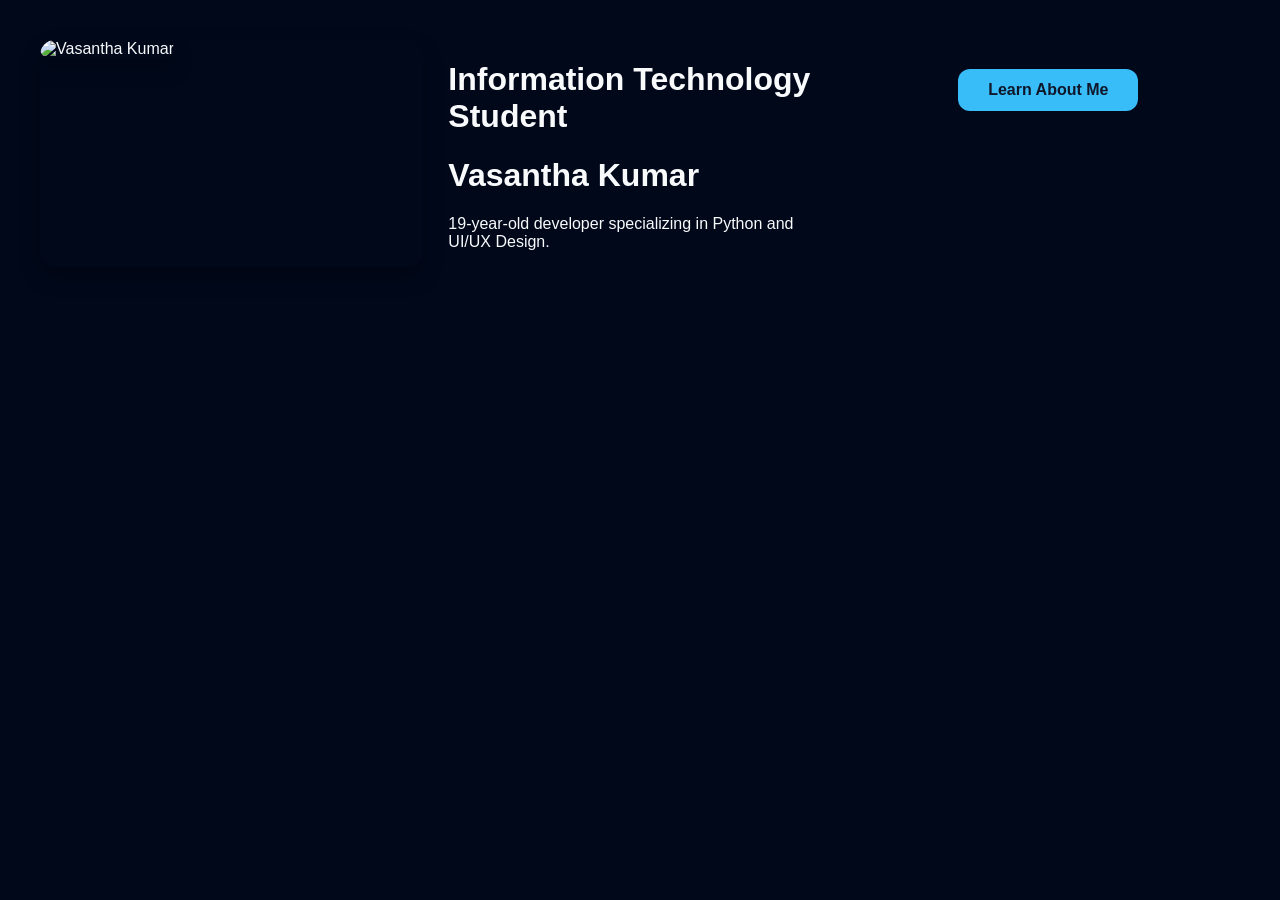
==== index.html @ 57d83ca8 "Add files via upload" ====
<!DOCTYPE html>
<html lang="en">
<head>
    <meta charset="UTF-8">
    <meta name="viewport" content="width=device-width, initial-scale=1.0">
    <title>Vasantha Kumar | Portfolio</title>
    <link rel="stylesheet" href="style.css">
</head> 
<style>
    .gallery {
        display: grid;
        grid-template-columns: repeat(auto-fit, minmax(250px, 1fr));
        gap: 25px;
        padding: 40px;
        /* This creates the 3D space for the flip */
        perspective: 1000px; 
    }

    .gallery-item {
        position: relative;
        width: 100%;
        border-radius: 15px;
        overflow: hidden;
        box-shadow: 0 10px 20px rgba(0,0,0,0.3);
        
        /* Smooth timing for the effect */
        transition: transform 0.6s cubic-bezier(0.4, 0, 0.2, 1), 
                    box-shadow 0.6s ease;
        
        /* Sets the pivot point to the top so it "flaps" downward */
        transform-origin: top; 
        cursor: pointer;
    }

    /* The "Flap and Go Down" Effect */
    .gallery-item:hover {
        /* rotateX tilts it down, translateY moves it slightly lower */
        transform: rotateX(-25deg) translateY(15px); 
        box-shadow: 0 25px 50px rgba(56, 189, 248, 0.4);
        z-index: 10;
    }

    .gallery-img {
        width: 15%;
        height: 15%;
        display: block;
        object-fit: cover;
        transition: filter 0.6s ease;
    }

    .gallery-item:hover .gallery-img {
        filter: brightness(1.1);
    }
</style>
<body>

    
<div class="gallery">
   <div class="gallery-item" id="title card">
                <img src="C:\Users\vasas\Pictures\profile.jpg\profile.jpeg" alt="Vasantha Kumar" class="gallery-item" style="width:100%;" height="100%">
            </div>
            
            <div> <h1>Information Technology Student </h1>
            <h1>Vasantha Kumar</h1>
            <p >19-year-old developer specializing in Python and UI/UX Design.</p></div>
            
            <div class="main-actions">
             <div class="button-wrapper" style="height: 100px; display: flex; align-items: center; justify-content: center;">
    <a href="master.html" id="learn-btn" class="btn-primary" style="position: fixed; z-index: 9999; transition: all 0.2s ease;">
    Learn About Me
</a>
</div>
    <div class="nav-menu">
    <a href="contact.html" class="nav-item">Contact</a>
    <a href="study.html" class="nav-item">Study</a>
    <a href="hobby.html" class="nav-item">Hobby</a>
</div>
    <script src="script.js"></script>
<script>
    const learnBtn = document.getElementById('learn-btn');
    const navMenu = document.querySelector('.nav-menu');
    let moveCount = 0;
    const maxMoves = 5;

    learnBtn.addEventListener('mouseover', () => {
        if (moveCount < maxMoves) {
            const maxX = window.innerWidth - learnBtn.offsetWidth - 100;
            const maxY = window.innerHeight - learnBtn.offsetHeight - 100;
            
            learnBtn.style.left = Math.random() * maxX + 'px';
            learnBtn.style.top = Math.random() * maxY + 'px';
            
            moveCount++;
            learnBtn.innerText = "Catch me!";
        } else {
            learnBtn.innerText = "You Win! Click Me";
            learnBtn.style.background = "#ffd700"; // Turns gold when catchable
        }
    });

    // The Secret Reveal Logic
    learnBtn.addEventListener('click', (e) => {
        if (moveCount >= maxMoves) {
            e.preventDefault(); // Stop it from leaving the page
            
            // Hide the runaway button
            learnBtn.style.display = 'none';
            
            // Reveal the Royal Menu
            navMenu.classList.add('reveal-active');
        }
    });
</script>
</body>
</html>
---- style.css ----
:root {
    --bg: #00081a;
    --card: #011638;
    --accent: #38bdf8;
    --text: #f8fafc;
}

body {
    margin: 0;
    background-color: var(--bg);
    color: var(--text);
    font-family: 'Inter', sans-serif;
    scroll-behavior: smooth;
}

.container {
    display: flex;
    flex-direction: column;
    align-items: center;
    padding: 50px 20px;
}

/* Entrance Animation */
@keyframes fadeInUp {
    from { opacity: 0; transform: translateY(30px); }
    to { opacity: 1; transform: translateY(0); }
}

.profile-card {
    background: var(--card);
    padding: 3rem;
    border-radius: 24px;
    text-align: center;
    max-width: 400px;
    border: 1px solid rgba(20, 0, 75, 0.685);
    animation: fadeInUp 0.8s ease-out;
    transition: transform 0.1s ease-out; /* Smooth tilt */
}

.image-wrapper {
    position: relative;
    width: 160px;
    height: 160px;
    margin: 0 auto 20px;
}

.profile-img {
    width: 100%;
    height: 100%;
    border-radius: 50%;
    border: 4px solid var(--accent);
    box-shadow: 0 0 20px rgba(211, 145, 255, 0.596);
}

.badge {
    color: var(--accent);
    background: rgba(56, 189, 248, 0.1);
    padding: 4px 12px;
    border-radius: 100px;
    font-size: 0.8rem;
    font-weight: bold;
}

.btn-primary {
    display: inline-block;
    background: var(--accent);
    color: var(--bg);
    padding: 12px 30px;
    border-radius: 12px;
    text-decoration: none;
    font-weight: bold;
    margin: 20px 0;
}

.nav-menu {
    display: flex;
    justify-content: space-around;
    border-top: 1px solid rgba(255,255,255,0.1);
    padding-top: 20px;
}

.nav-item {
    color: #94a3b8;
    text-decoration: none;
    font-size: 0.9rem;
}

.nav-item:hover { color: var(--accent); }

.content-section {
    margin-top: 100px;
    width: 100%;
    max-width: 600px;
}

.study-card {
    background: var(--card);
    padding: 20px;
    border-radius: 15px;
    border-left: 4px solid var(--accent);
}
/* Lightbox Background */
.lightbox {
    display: none; /* Hidden by default */
    position: fixed;
    z-index: 1000;
    top: 0;
    left: 0;
    width: 100%;
    height: 100%;
    background-color: rgba(0, 0, 0, 0.9);
    align-items: center;
    justify-content: center;
    backdrop-filter: blur(5px);
}

/* The Zoomed Image */
.lightbox-content {
    max-width: 90%;
    max-height: 80%;
    border-radius: 10px;
    box-shadow: 0 0 30px rgba(56, 189, 248, 0.5);
    transform: scale(0.8);
    transition: transform 0.3s ease;
}

.lightbox.active .lightbox-content {
    transform: scale(1);
}

/* Close Button */
.close-btn {
    position: absolute;
    top: 30px;
    right: 40px;
    color: rgb(156, 19, 19);
    font-size: 50px;
    font-weight: bold;
    cursor: pointer;
}
h1 {
  animation: reveal 1s ease-out forwards;
}

p {
  animation: reveal 1.5s ease-out forwards;
  animation-delay: 0.5s; /* The paragraph waits for the header to finish */
  opacity: 0;  
}

@keyframes reveal {
  from {
    opacity: 0;
    transform: translateY(20px);
  }
  to {
    opacity: 1;
    transform: translateY(0);
  }
}
h1{
  animation: floating 3s ease-in-out infinite;
}

@keyframes floating {
  0% { transform: translateY(0px); }
  50% { transform: translateY(-10px); } /* Moves up 10px */
  100% { transform: translateY(0px); }
}
#runaway-btn {
    transition: all 0.4s cubic-bezier(0.175, 0.885, 0.32, 1.275);
    position: relative; /* Necessary for the movement to work */
}#learn-btn {
    display: inline-block;
    padding: 12px 30px;
    background: #38bdf8;
    color: #0f172a;
    text-decoration: none;
    font-weight: bold;
    border-radius: 12px;
    transition: transform 0.4s cubic-bezier(0.34, 1.56, 0.64, 1);
    position: relative;
    z-index: 10;
}

.btn-primary:hover {
    background: #7dd3fc;
}
/* Hide the menu initially */
.nav-menu {
    display: none; 
    opacity: 0;
    transition: all 1s ease-in-out;
}

/* The Royal Button Look */
.nav-item {
    font-size: 1rem;
    font-weight: 10;
    color: #ffd700; /* Royal Gold */
    text-transform: uppercase;
    letter-spacing: 2px;
    padding: 15px 30px;
    border: 2px solid #ffd700;
    border-radius: 50px;
    background: rgba(255, 215, 0, 0.1);
    box-shadow: 0 0 15px rgba(255, 215, 0, 0.3);
    text-shadow: 0 0 10px rgba(255, 215, 0, 0.5);
    margin: 5px;
    display: inline-block;
}

.nav-item:hover {
    background: #ffd700;
    color: #000;
    box-shadow: 0 0 30px #ffd700;
}

/* Animation for the reveal */
@keyframes royalEntrance {
    0% { transform: scale(0.5); opacity: 0; }
    100% { transform: scale(1); opacity: 1; }
}

.reveal-active {
    display: flex !important;
    justify-content: center;
    animation: royalEntrance 0.8s forwards;
}
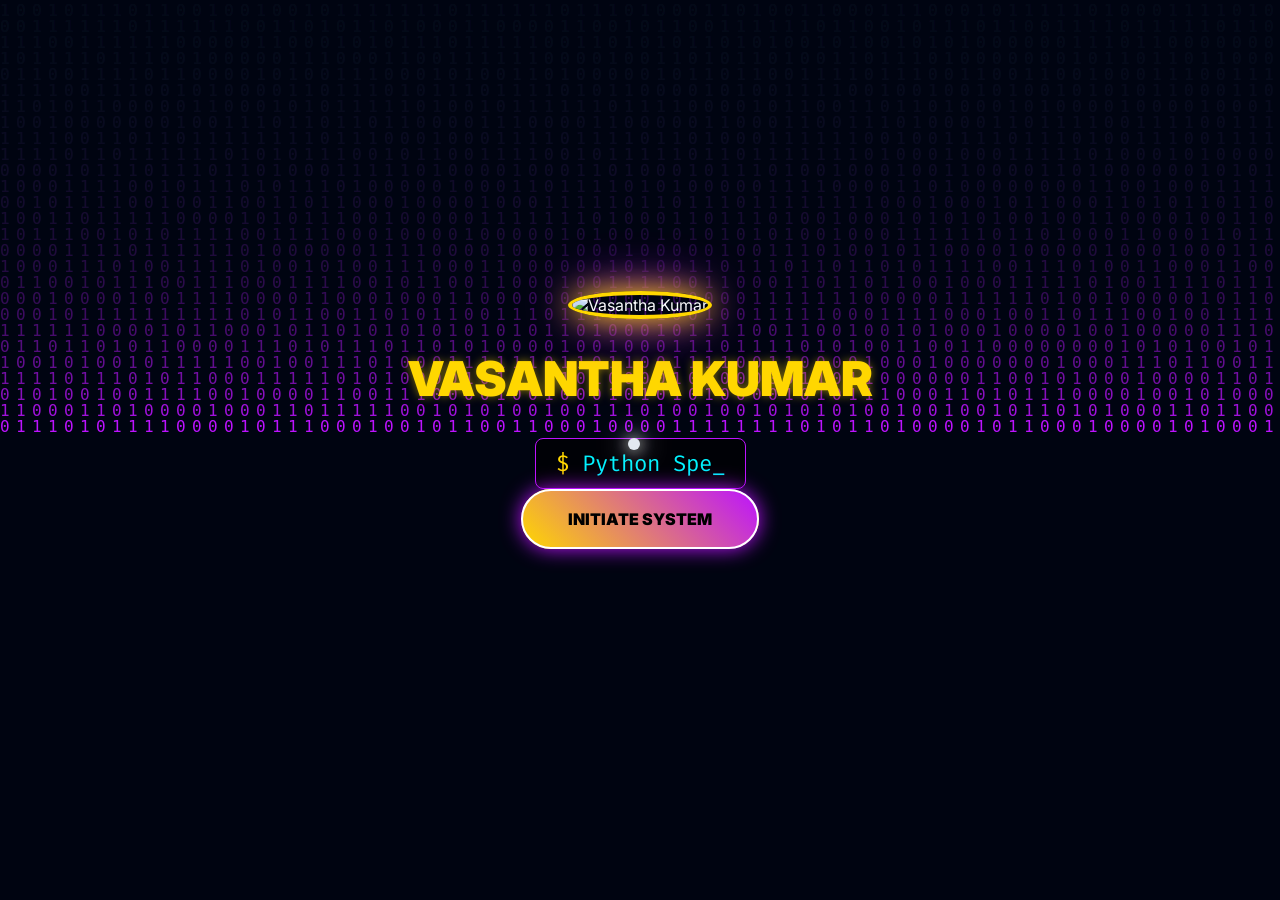
==== commit dec5e38a: "Add files via upload" ====
--- a/index.html
+++ b/index.html
@@ -3,113 +3,268 @@
 <head>
     <meta charset="UTF-8">
     <meta name="viewport" content="width=device-width, initial-scale=1.0">
-    <title>Vasantha Kumar | Portfolio</title>
-    <link rel="stylesheet" href="style.css">
-</head> 
-<style>
-    .gallery {
-        display: grid;
-        grid-template-columns: repeat(auto-fit, minmax(250px, 1fr));
-        gap: 25px;
-        padding: 40px;
-        /* This creates the 3D space for the flip */
-        perspective: 1000px; 
-    }
-
-    .gallery-item {
-        position: relative;
-        width: 100%;
-        border-radius: 15px;
-        overflow: hidden;
-        box-shadow: 0 10px 20px rgba(0,0,0,0.3);
-        
-        /* Smooth timing for the effect */
-        transition: transform 0.6s cubic-bezier(0.4, 0, 0.2, 1), 
-                    box-shadow 0.6s ease;
-        
-        /* Sets the pivot point to the top so it "flaps" downward */
-        transform-origin: top; 
-        cursor: pointer;
-    }
-
-    /* The "Flap and Go Down" Effect */
-    .gallery-item:hover {
-        /* rotateX tilts it down, translateY moves it slightly lower */
-        transform: rotateX(-25deg) translateY(15px); 
-        box-shadow: 0 25px 50px rgba(56, 189, 248, 0.4);
-        z-index: 10;
-    }
-
-    .gallery-img {
-        width: 15%;
-        height: 15%;
-        display: block;
-        object-fit: cover;
-        transition: filter 0.6s ease;
-    }
-
-    .gallery-item:hover .gallery-img {
-        filter: brightness(1.1);
-    }
-</style>
+    <title>Vasantha Kumar | Mad Architect Portfolio</title>
+    
+    <link href="https://fonts.googleapis.com/css2?family=Inter:wght@400;900&family=Fira+Code:wght@400;700&display=swap" rel="stylesheet">
+    
+    <style>
+        :root {
+            --bg: #00081a;
+            --card: #011638;
+            --text: #f8fafc;
+            --royal-gold: #ffd700;
+            --royal-silver: #e2e8f0;
+            --neon-blue: #00f3ff;
+            --neon-purple: #bc13fe; /* Your Mad Idea! */
+        }
+
+        body {
+            margin: 0;
+            background-color: var(--bg);
+            color: var(--text);
+            font-family: 'Inter', sans-serif;
+            overflow-x: hidden;
+            cursor: none; 
+            text-align: center;
+            min-height: 100vh;
+            display: flex;
+            flex-direction: column;
+            align-items: center;
+            justify-content: center;
+        }
+
+        /* --- THE BINARY VOID CANVAS --- */
+        #binary-void {
+            position: fixed;
+            top: 0;
+            left: 0;
+            width: 100vw;
+            height: 100vh;
+            z-index: -1;
+            background: var(--bg);
+        }
+
+        /* --- SILVER POINTER --- */
+        #custom-pointer {
+            width: 12px;
+            height: 12px;
+            background: var(--royal-silver);
+            border-radius: 50%;
+            position: fixed;
+            pointer-events: none;
+            z-index: 10000;
+            box-shadow: 0 0 15px #fff, 0 0 30px var(--royal-silver);
+            transform: translate(-50%, -50%);
+            transition: width 0.2s, height 0.2s;
+        }
+
+        /* --- PROFILE PHOTO: 3D TILT & ENTRANCE --- */
+        .image-wrapper {
+            perspective: 1200px;
+            margin-bottom: 20px;
+            position: relative;
+        }
+
+        .profile-img {
+            width: 220px;
+            height: 220px;
+            border-radius: 50%;
+            border: 4px solid var(--royal-gold);
+            box-shadow: 0 0 30px var(--royal-gold), 0 0 50px var(--neon-purple);
+            transition: transform 0.1s ease-out;
+            transform-style: preserve-3d;
+            object-fit: cover;
+            animation: coinFlipEntry 1.2s cubic-bezier(0.23, 1, 0.32, 1) forwards;
+        }
+
+        @keyframes coinFlipEntry {
+            0% { transform: rotateY(-360deg) scale(0); opacity: 0; }
+            100% { transform: rotateY(0deg) scale(1); opacity: 1; }
+        }
+
+        .photo-flip-exit {
+            animation: coinFlipExit 0.8s forwards !important;
+        }
+
+        @keyframes coinFlipExit {
+            0% { transform: rotateY(0deg) scale(1); }
+            100% { transform: rotateY(360deg) scale(0); opacity: 0; }
+        }
+
+        /* --- TYPOGRAPHY & GLITCH --- */
+        h1 {
+            font-weight: 900;
+            font-size: 3rem;
+            margin: 10px 0;
+            color: var(--royal-gold);
+            text-shadow: 0 0 10px rgba(255, 215, 0, 0.5);
+        }
+
+        .terminal-container {
+            font-family: 'Fira Code', monospace;
+            color: var(--neon-blue);
+            font-size: 1.4rem;
+            margin: 20px 0;
+            background: rgba(0, 0, 0, 0.6);
+            padding: 10px 20px;
+            border-radius: 8px;
+            border: 1px solid var(--neon-purple);
+        }
+
+        /* --- THE RUNAWAY BUTTON --- */
+        #learn-btn {
+            background: linear-gradient(45deg, var(--royal-gold), var(--neon-purple));
+            color: #000;
+            padding: 18px 45px;
+            border-radius: 50px;
+            text-decoration: none;
+            font-weight: 900;
+            border: 2px solid #fff;
+            box-shadow: 0 0 20px var(--neon-purple);
+            transition: transform 0.2s, box-shadow 0.3s;
+            z-index: 100;
+        }
+
+        /* --- THE HIDDEN NAV --- */
+        .nav-menu {
+            display: none;
+            gap: 20px;
+            margin-top: 40px;
+        }
+
+        .nav-item {
+            color: #fff;
+            text-decoration: none;
+            font-weight: bold;
+            padding: 12px 25px;
+            border: 2px solid var(--neon-blue);
+            border-radius: 50px;
+            background: rgba(0, 243, 255, 0.1);
+            transition: 0.3s;
+        }
+
+        .nav-item:hover {
+            background: var(--neon-blue);
+            color: #000;
+            box-shadow: 0 0 30px var(--neon-blue);
+        }
+
+        .reveal-active { display: flex !important; animation: fadeIn 1s; }
+        @keyframes fadeIn { from { opacity: 0; } to { opacity: 1; } }
+
+    </style>
+</head>
 <body>
 
+    <canvas id="binary-void"></canvas>
+
+    <div id="custom-pointer"></div>
+
+    <div class="image-wrapper">
+        <img src="master..jpeg" alt="Vasantha Kumar" class="profile-img">
+    </div>
+
+    <h1>VASANTHA KUMAR</h1>
+
+    <div class="terminal-container">
+        <span style="color:var(--royal-gold)">$</span> <span id="typewriter"></span><span style="animation: blink 1s infinite">_</span>
+    </div>
+
+    <div style="height: 100px;">
+        <a href="#" id="learn-btn">INITIATE SYSTEM</a>
+    </div>
+
+    <div class="nav-menu">
+        <a href="study.html" class="nav-item">STUDIES</a>
+        <a href="hobby.html" class="nav-item">HOBBIES</a>
+        <a href="contact.html" class="nav-item">CONTACT</a>
+    </div>
+
+    <script src="https://cdn.jsdelivr.net/npm/canvas-confetti@1.6.0/dist/confetti.browser.min.js"></script>
     
-<div class="gallery">
-   <div class="gallery-item" id="title card">
-                <img src="C:\Users\vasas\Pictures\profile.jpg\profile.jpeg" alt="Vasantha Kumar" class="gallery-item" style="width:100%;" height="100%">
-            </div>
-            
-            <div> <h1>Information Technology Student </h1>
-            <h1>Vasantha Kumar</h1>
-            <p >19-year-old developer specializing in Python and UI/UX Design.</p></div>
-            
-            <div class="main-actions">
-             <div class="button-wrapper" style="height: 100px; display: flex; align-items: center; justify-content: center;">
-    <a href="master.html" id="learn-btn" class="btn-primary" style="position: fixed; z-index: 9999; transition: all 0.2s ease;">
-    Learn About Me
-</a>
-</div>
-    <div class="nav-menu">
-    <a href="contact.html" class="nav-item">Contact</a>
-    <a href="study.html" class="nav-item">Study</a>
-    <a href="hobby.html" class="nav-item">Hobby</a>
-</div>
-    <script src="script.js"></script>
-<script>
-    const learnBtn = document.getElementById('learn-btn');
-    const navMenu = document.querySelector('.nav-menu');
-    let moveCount = 0;
-    const maxMoves = 5;
-
-    learnBtn.addEventListener('mouseover', () => {
-        if (moveCount < maxMoves) {
-            const maxX = window.innerWidth - learnBtn.offsetWidth - 100;
-            const maxY = window.innerHeight - learnBtn.offsetHeight - 100;
-            
-            learnBtn.style.left = Math.random() * maxX + 'px';
-            learnBtn.style.top = Math.random() * maxY + 'px';
-            
-            moveCount++;
-            learnBtn.innerText = "Catch me!";
-        } else {
-            learnBtn.innerText = "You Win! Click Me";
-            learnBtn.style.background = "#ffd700"; // Turns gold when catchable
-        }
-    });
-
-    // The Secret Reveal Logic
-    learnBtn.addEventListener('click', (e) => {
-        if (moveCount >= maxMoves) {
-            e.preventDefault(); // Stop it from leaving the page
-            
-            // Hide the runaway button
-            learnBtn.style.display = 'none';
-            
-            // Reveal the Royal Menu
-            navMenu.classList.add('reveal-active');
-        }
-    });
-</script>
+    <script>
+        document.addEventListener('DOMContentLoaded', () => {
+            const canvas = document.getElementById('binary-void');
+            const ctx = canvas.getContext('2d');
+            const pointer = document.getElementById('custom-pointer');
+            const profile = document.querySelector('.profile-img');
+            const learnBtn = document.getElementById('learn-btn');
+            const navMenu = document.querySelector('.nav-menu');
+            const typewriter = document.getElementById('typewriter');
+
+            // --- 1. BINARY VOID (Neon Purple Rain) ---
+            canvas.width = window.innerWidth;
+            canvas.height = window.innerHeight;
+            const fontSize = 16;
+            const columns = canvas.width / fontSize;
+            const drops = Array(Math.floor(columns)).fill(1);
+
+            function drawBinary() {
+                ctx.fillStyle = "rgba(0, 8, 26, 0.15)";
+                ctx.fillRect(0, 0, canvas.width, canvas.height);
+                ctx.fillStyle = "#bc13fe"; // NEON PURPLE
+                ctx.font = fontSize + "px monospace";
+                for(let i=0; i<drops.length; i++) {
+                    const text = Math.random() > 0.5 ? "1" : "0";
+                    ctx.fillText(text, i*fontSize, drops[i]*fontSize);
+                    if(drops[i]*fontSize > canvas.height && Math.random() > 0.975) drops[i] = 0;
+                    drops[i]++;
+                }
+            }
+            setInterval(drawBinary, 40);
+
+            // --- 2. MOUSE & 3D TILT ---
+            document.addEventListener('mousemove', (e) => {
+                pointer.style.left = e.clientX + 'px';
+                pointer.style.top = e.clientY + 'px';
+                
+                // Tilt logic
+                const xAxis = (window.innerWidth / 2 - e.pageX) / 15;
+                const yAxis = (window.innerHeight / 2 - e.pageY) / 15;
+                profile.style.transform = `rotateY(${xAxis}deg) rotateX(${yAxis}deg)`;
+            });
+
+            // --- 3. TYPEWRITER ---
+            const phrases = ["Python Specialist", "UI/UX Visionary", "Mad Scientist", "Cloud Architect Student"];
+            let pIdx = 0, cIdx = 0, isDeleting = false;
+
+            function typeEffect() {
+                const current = phrases[pIdx];
+                typewriter.textContent = current.substring(0, cIdx);
+                if (!isDeleting && cIdx < current.length) { cIdx++; setTimeout(typeEffect, 100); }
+                else if (isDeleting && cIdx > 0) { cIdx--; setTimeout(typeEffect, 50); }
+                else {
+                    isDeleting = !isDeleting;
+                    if(!isDeleting) pIdx = (pIdx + 1) % phrases.length;
+                    setTimeout(typeEffect, isDeleting ? 2000 : 500);
+                }
+            }
+            typeEffect();
+
+            // --- 4. THE RUNAWAY GAME ---
+            let moves = 0;
+            learnBtn.addEventListener('mouseover', () => {
+                if(moves < 5) {
+                    learnBtn.style.position = 'fixed';
+                    learnBtn.style.left = Math.random() * (window.innerWidth - 200) + 'px';
+                    learnBtn.style.top = Math.random() * (window.innerHeight - 100) + 'px';
+                    moves++;
+                    learnBtn.innerText = "ACCESS DENIED";
+                } else {
+                    learnBtn.innerText = "ACCESS GRANTED 👑";
+                    learnBtn.style.background = "var(--neon-blue)";
+                }
+            });
+
+            learnBtn.addEventListener('click', (e) => {
+                e.preventDefault();
+                if(moves >= 5) {
+                    learnBtn.style.display = 'none';
+                    navMenu.classList.add('reveal-active');
+                    confetti({ particleCount: 200, spread: 100, colors: ['#ffd700', '#bc13fe', '#00f3ff'] });
+                }
+            });
+        });
+    </script>
 </body>
 </html>
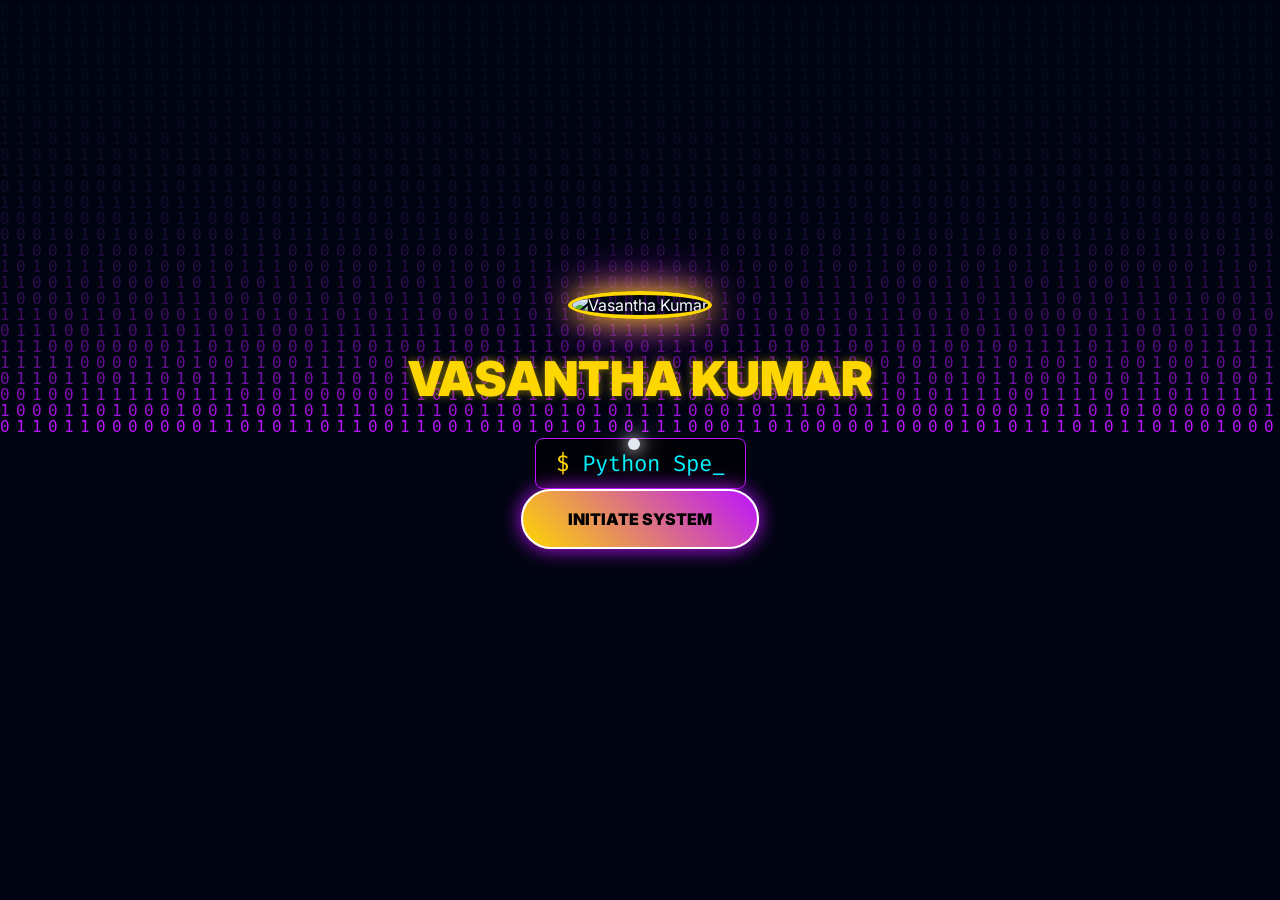
==== commit 1e24c908: "Update index.html" ====
--- a/index.html
+++ b/index.html
@@ -161,7 +161,7 @@
     <div id="custom-pointer"></div>
 
     <div class="image-wrapper">
-        <img src="master..jpeg" alt="Vasantha Kumar" class="profile-img">
+        <img src="profile.jpeg" alt="Vasantha Kumar" class="profile-img">
     </div>
 
     <h1>VASANTHA KUMAR</h1>
@@ -267,4 +267,4 @@
         });
     </script>
 </body>
-</html>+</html>
